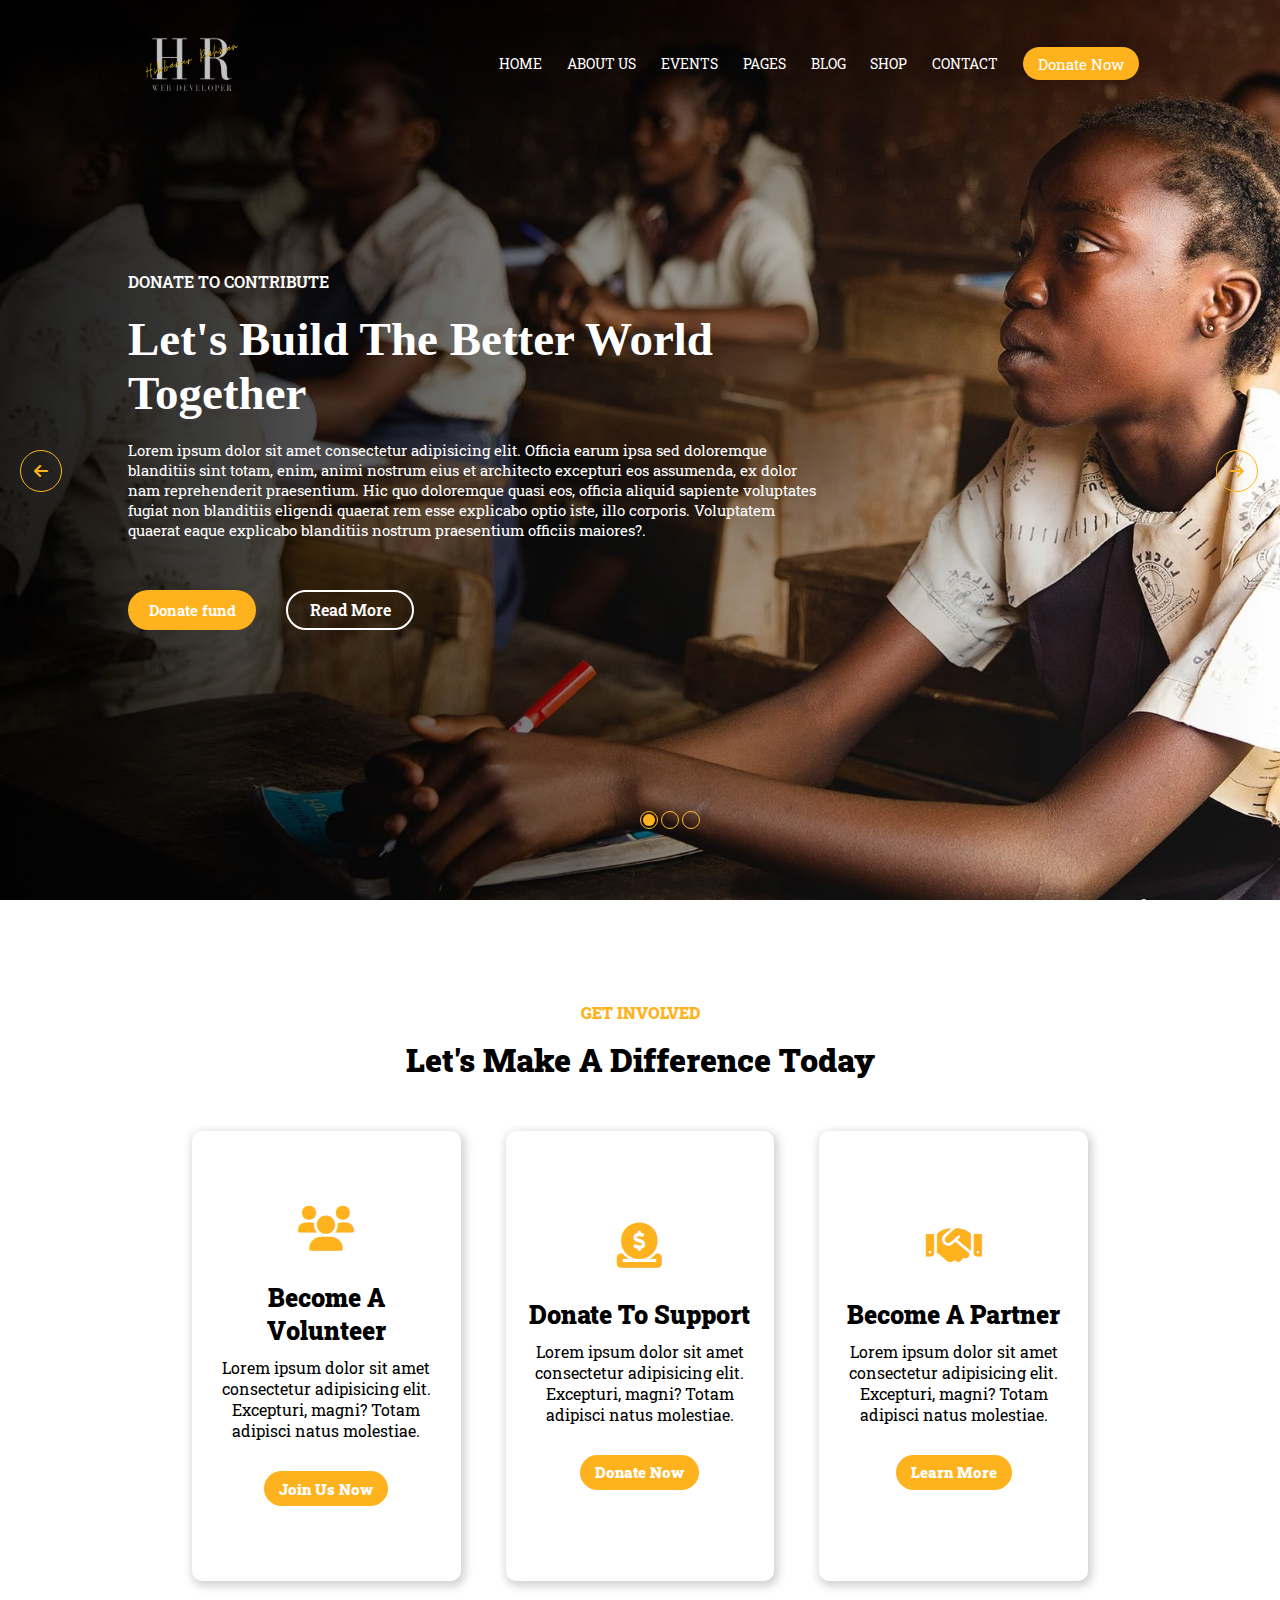
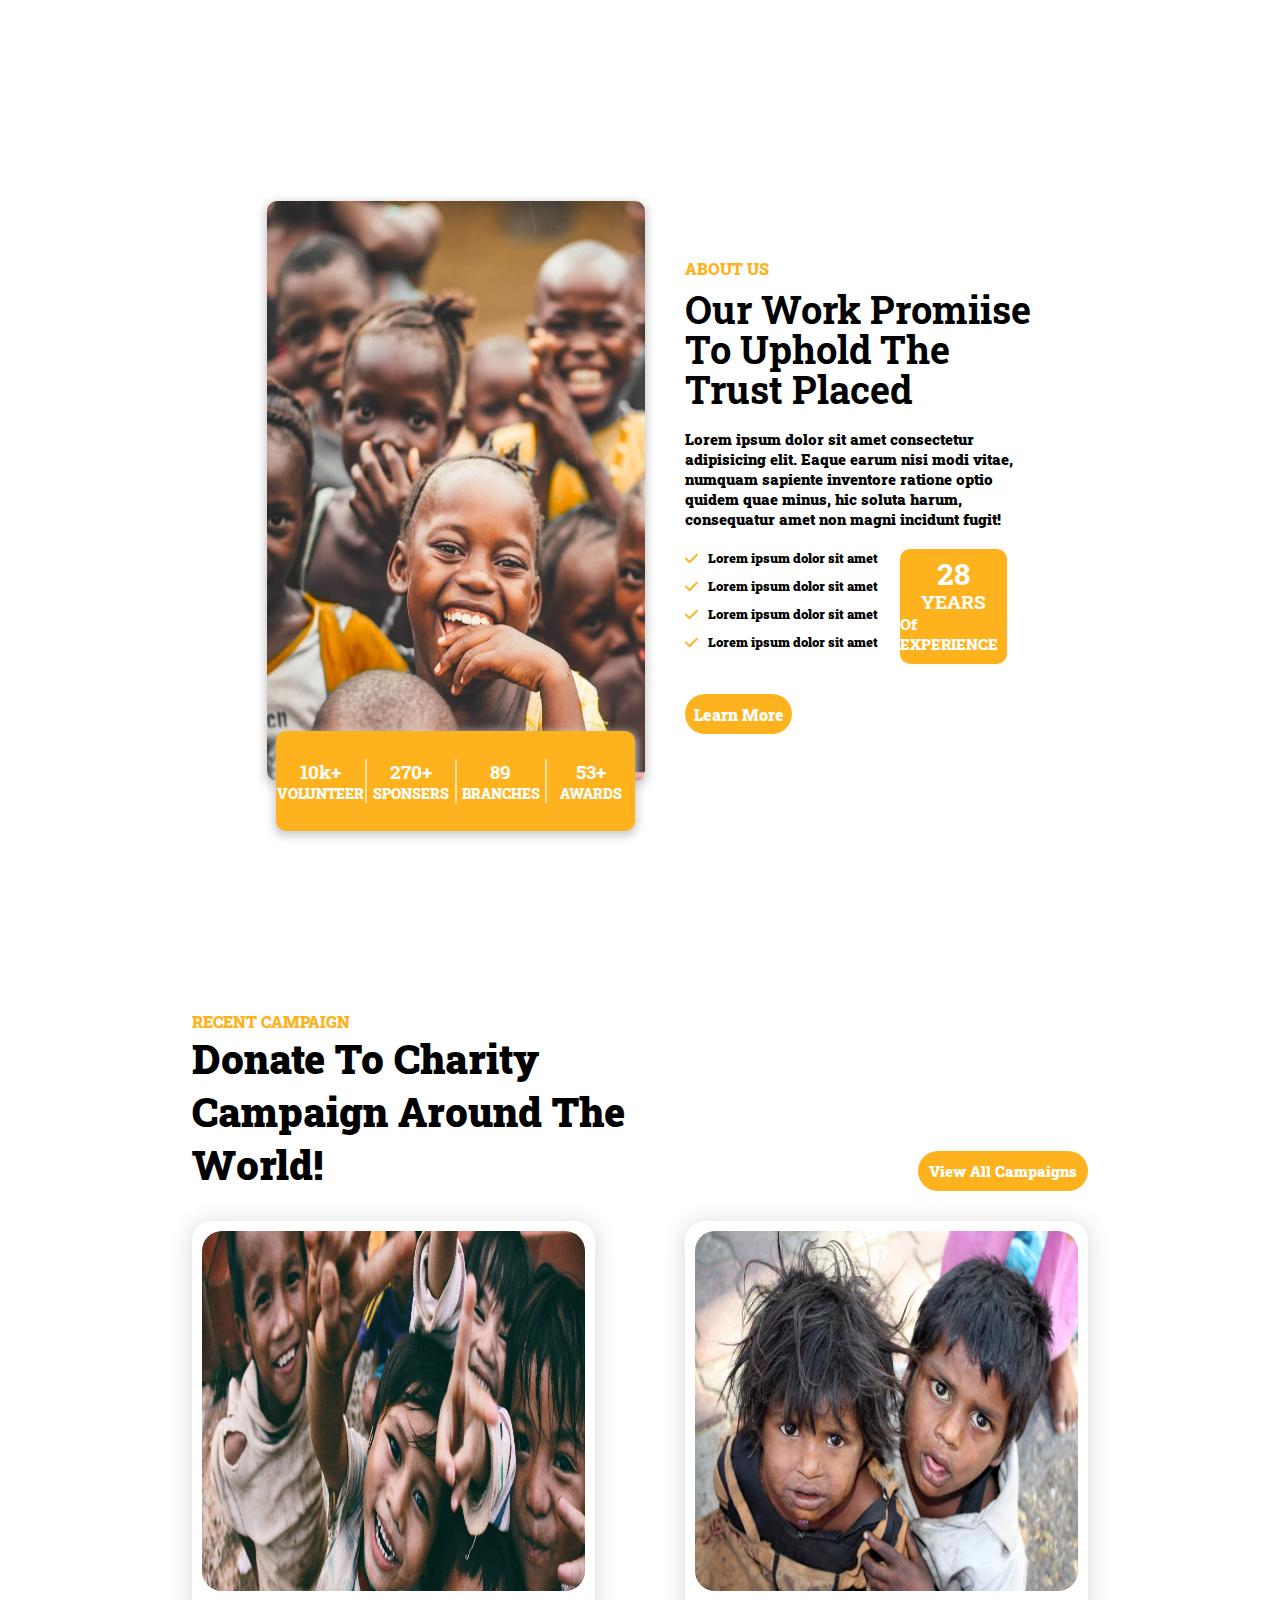
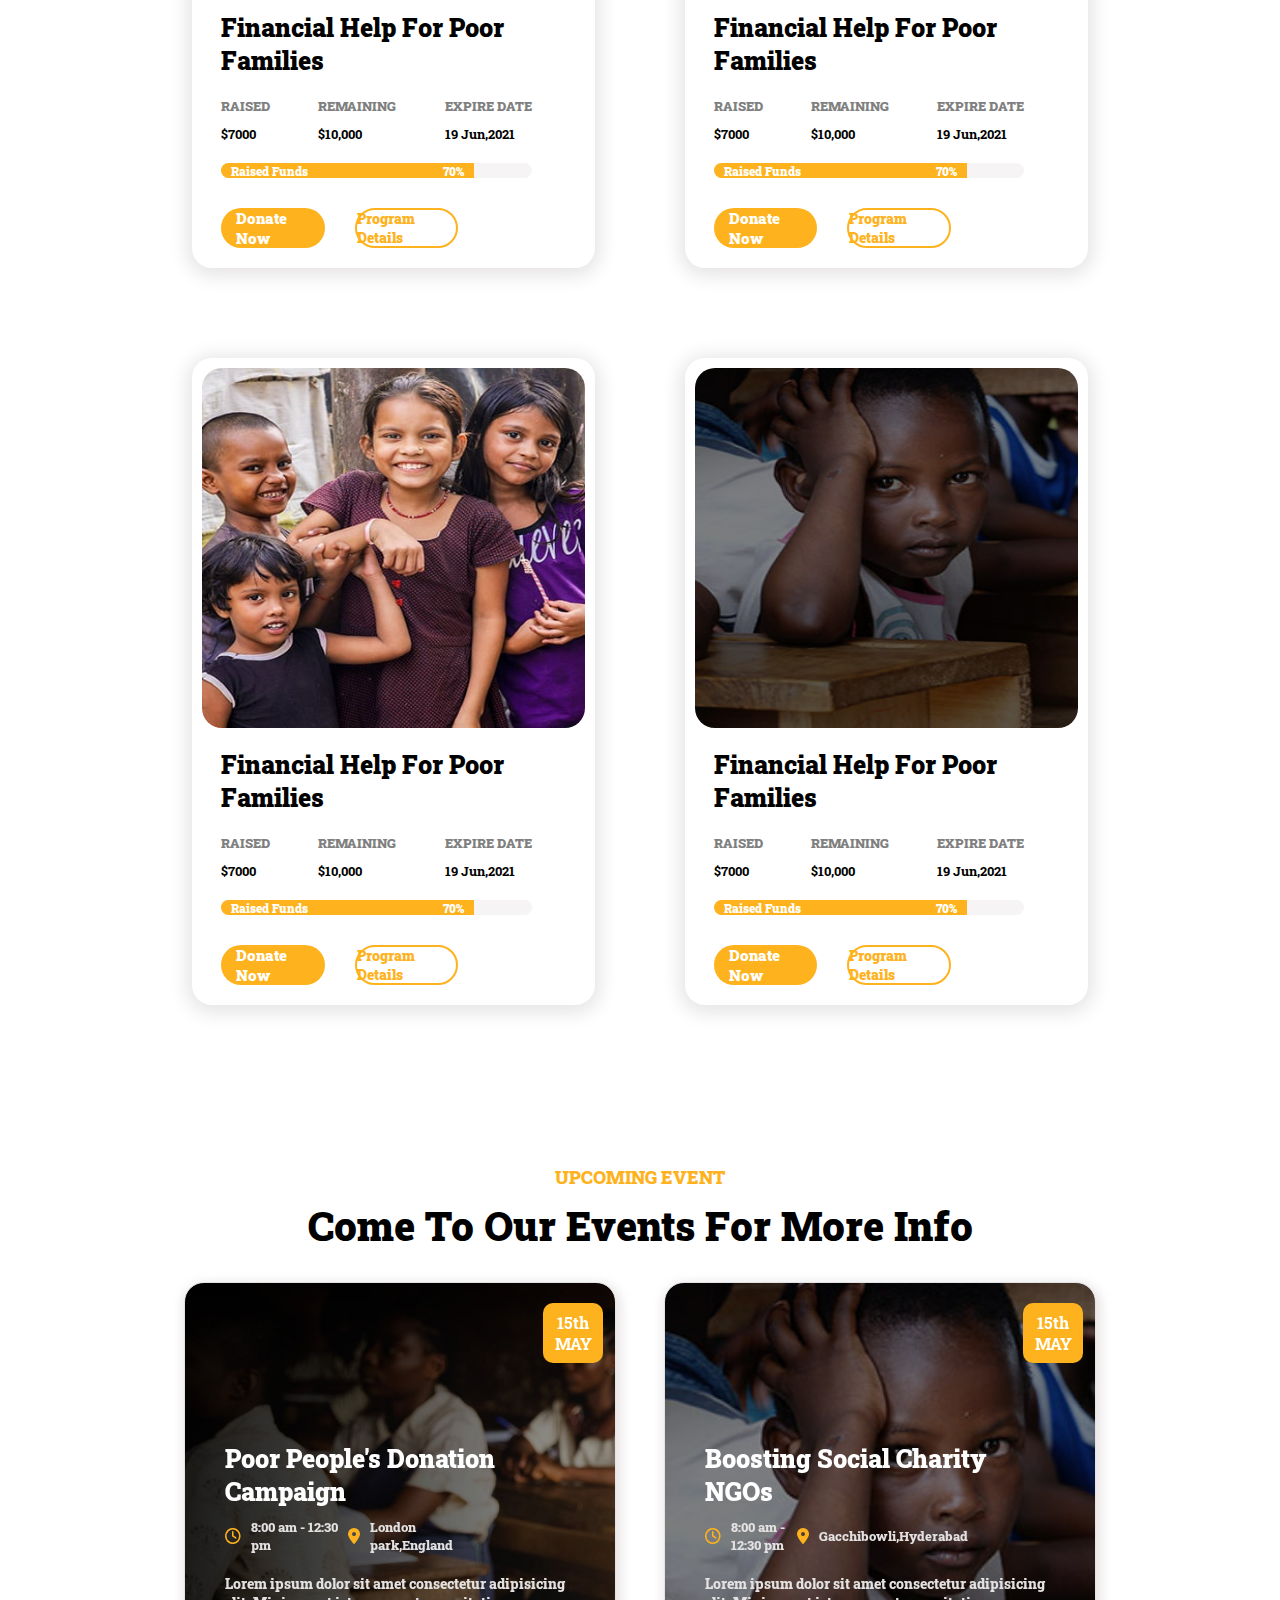
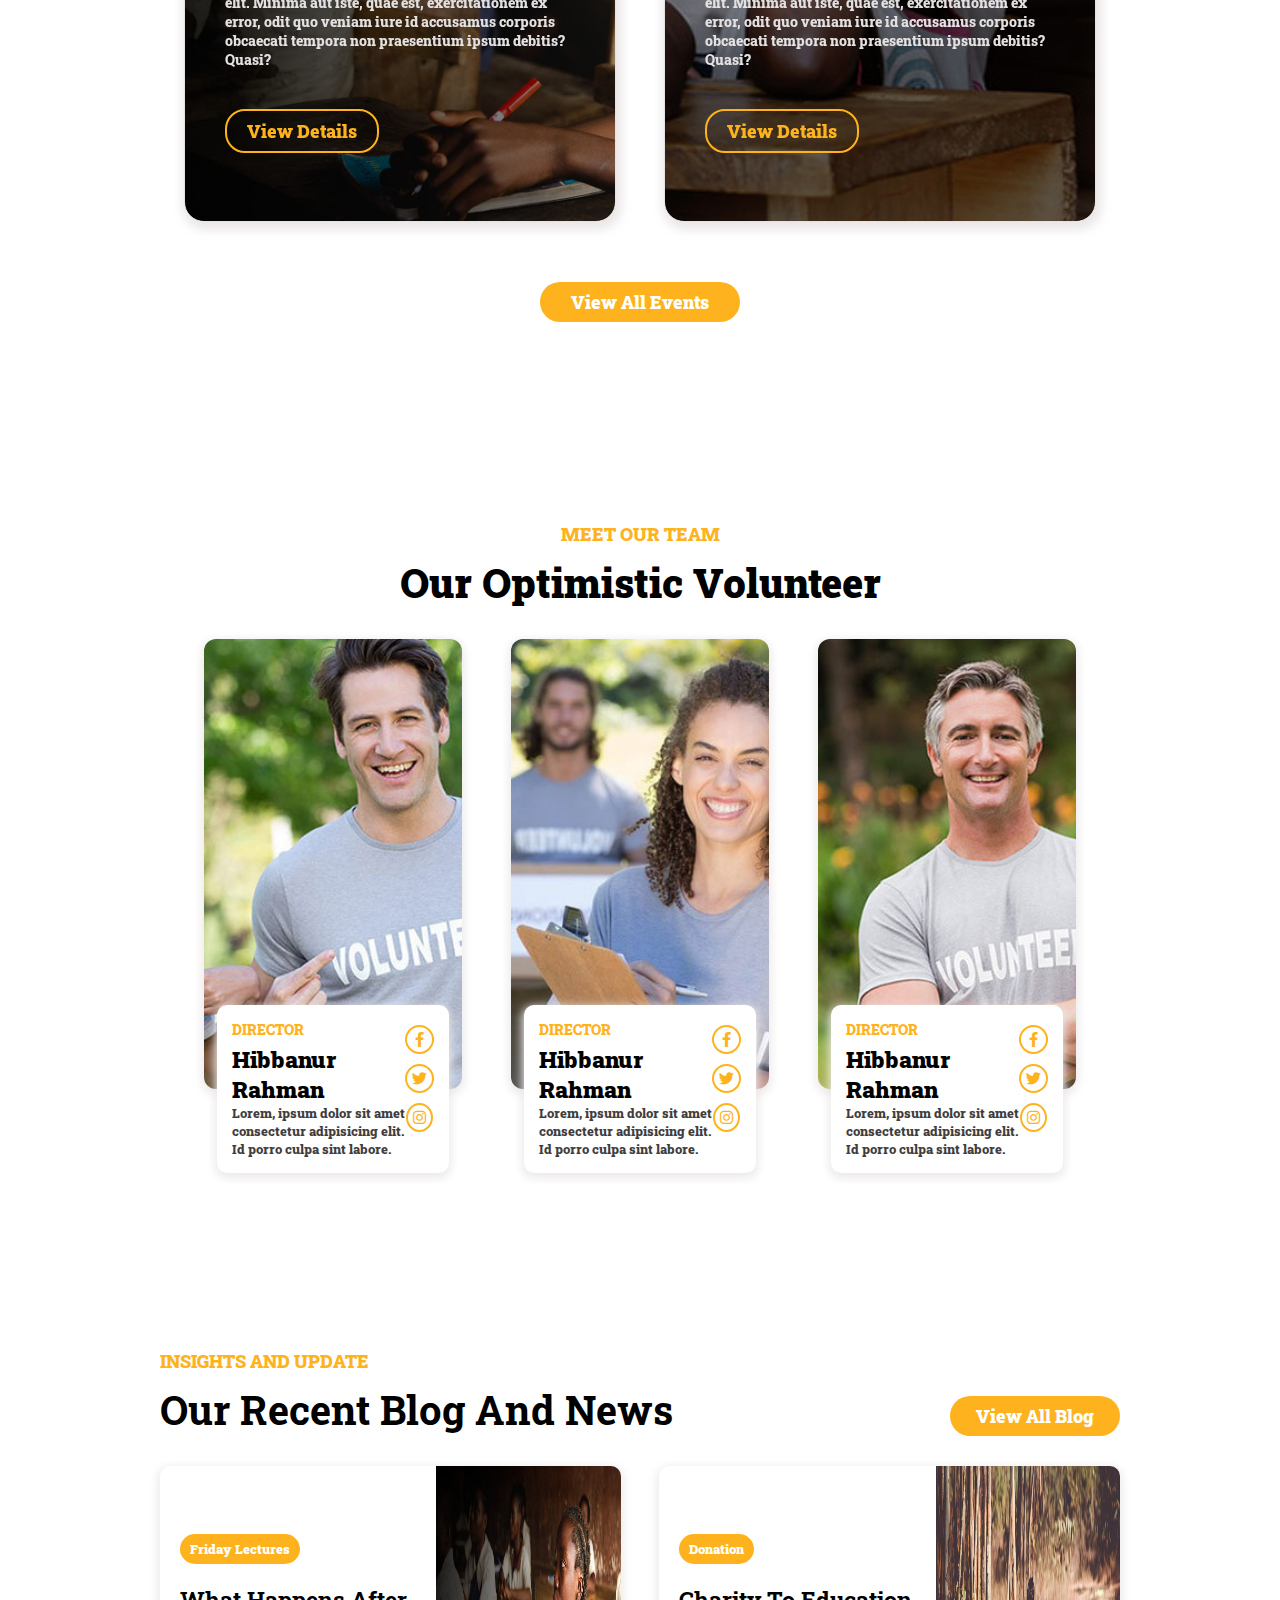
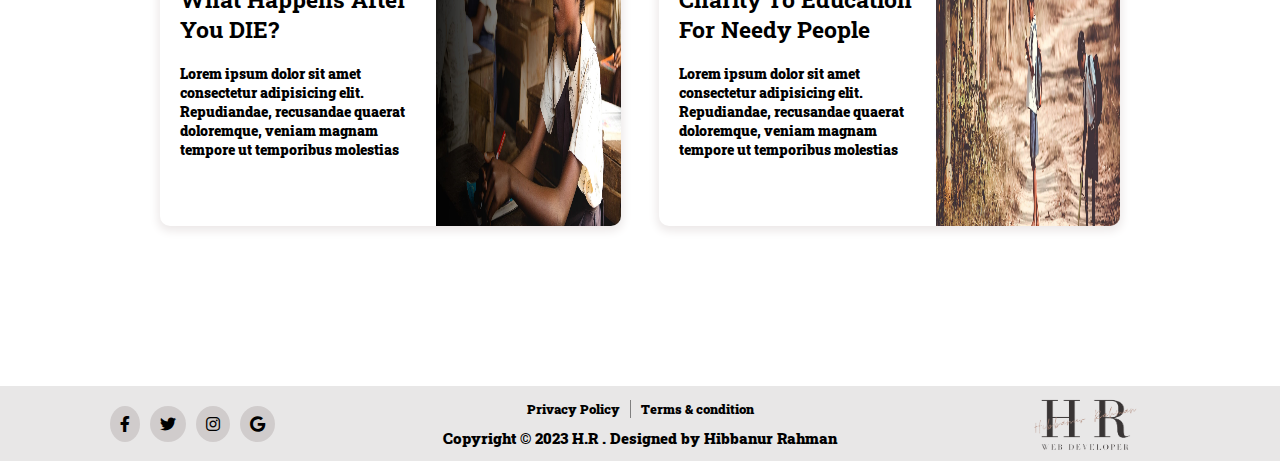
==== index.html @ f30e90e5 "Add files via upload" ====
<!DOCTYPE html>
<html lang="en">

<head>
    <meta charset="UTF-8">
    <meta name="viewport" content="width=device-width, initial-scale=1.0">
    <title>Charity System</title>
    <link rel="stylesheet" href="./css/style.css">

    <link href="https://cdnjs.cloudflare.com/ajax/libs/font-awesome/6.0.0/css/all.min.css" rel="stylesheet">

    <link rel="preconnect" href="https://fonts.googleapis.com">
    <link rel="preconnect" href="https://fonts.gstatic.com" crossorigin>
    <link
        href="https://fonts.googleapis.com/css2?family=Roboto+Slab:wght@200;300&family=Roboto:wght@300;400&display=swap"
        rel="stylesheet">
</head>

<body>
    <div class="navbar">
        <div class="left">
            <img src="./images/logo-new.png" alt="logo">
        </div>
        <div class="right">
            <div class="list">
                <div class="list-Item">
                    <p>HOME</p>
                </div>
                <div class="list-Item">
                    <p>ABOUT US</p>
                </div>
                <div class="list-Item">
                    <p>EVENTS</p>
                </div>
                <div class="list-Item">
                    <p>PAGES</p>
                </div>
                <div class="list-Item">
                    <p>BLOG</p>
                </div>
                <div class="list-Item">
                    <p>SHOP</p>
                </div>
                <div class="list-Item">
                    <p>CONTACT</p>
                </div>
                <div class="list-Item donate-btn">
                    <p>Donate Now</p>
                </div>
            </div>
        </div>
    </div>
    <div class="left-arr">
        <i class="fa fa-arrow-left"></i>
    </div>
    <div class="right-arr">
        <i class="fa fa-arrow-right"></i>
    </div>
    <div class="homeSlider">

        <div class="slides">
            <div class="content">
                <p>DONATE TO CONTRIBUTE</p>
                <h1>Let's Build The Better World Together</h1>
                <p>Lorem ipsum dolor sit amet consectetur adipisicing elit. Officia earum ipsa sed doloremque blanditiis
                    sint totam, enim, animi nostrum eius et architecto excepturi eos assumenda, ex dolor nam
                    reprehenderit praesentium.
                    Hic quo doloremque quasi eos, officia aliquid sapiente voluptates fugiat non blanditiis eligendi
                    quaerat rem esse explicabo optio iste, illo corporis. Voluptatem quaerat eaque explicabo blanditiis
                    nostrum praesentium officiis maiores?.</p>
                <div class="slide-lower">
                    <div class="donate-btn">
                        <p>Donate fund</p>
                    </div>
                    <div class="Read-btn">
                        <p>Read More</p>
                    </div>
                </div>
            </div>

        </div>
        <div class="slides">
            <div class="content">
                <p>CONTRIBUTE TO EDUCATION</p>
                <h1>Your Small Help Can Make A Difference</h1>
                <p>Lorem ipsum dolor sit amet consectetur adipisicing elit. Officia earum ipsa sed doloremque blanditiis
                    sint totam, enim, animi nostrum eius et architecto excepturi eos assumenda, ex dolor nam
                    reprehenderit praesentium.
                    Hic quo doloremque quasi eos, officia aliquid sapiente voluptates fugiat non blanditiis eligendi
                    quaerat rem esse explicabo optio iste, illo corporis. Voluptatem quaerat eaque explicabo blanditiis
                    nostrum praesentium officiis maiores?.</p>
                <div class="slide-lower">
                    <div class="donate-btn">
                        <p>Donate fund</p>
                    </div>
                    <div class="Read-btn">
                        <p>Read More</p>
                    </div>
                </div>
            </div>
        </div>
        <div class="slides">
            <div class="content">
                <p>DONATE TO CONTRIBUTE</p>
                <h1>Let's Build The Better World Together with technology</h1>
                <p>Lorem ipsum dolor sit amet consectetur adipisicing elit. Officia earum ipsa sed doloremque blanditiis
                    sint totam, enim, animi nostrum eius et architecto excepturi eos assumenda, ex dolor nam
                    reprehenderit praesentium.
                    Hic quo doloremque quasi eos, officia aliquid sapiente voluptates fugiat non blanditiis eligendi
                    quaerat rem esse explicabo optio iste, illo corporis. Voluptatem quaerat eaque explicabo blanditiis
                    nostrum praesentium officiis maiores?.</p>
                <div class="slide-lower">
                    <div class="donate-btn">
                        <p>Donate fund</p>
                    </div>
                    <div class="Read-btn">
                        <p>Read More</p>
                    </div>
                </div>
            </div>
        </div>
    </div>
    <div class="radio-btn">

        <div class="radio">
            <div class="inner-radio"></div>
        </div>
        <div class="radio">
            <div class="inner-radio"></div>
        </div>
        <div class="radio">
            <div class="inner-radio"></div>
        </div>
    </div>


    <div class="member-donar">
        <p>GET INVOLVED</p>
        <h1>Let's Make A Difference Today</h1>
        <div class="card-sec">
            <div class="card">
                <i class="fa fa-users"></i>
                <h3>Become A Volunteer</h3>
                <p>Lorem ipsum dolor sit amet consectetur adipisicing elit. Excepturi, magni? Totam adipisci natus
                    molestiae.</p>
                <div class="donate-btn">
                    <p>Join Us Now</p>
                </div>
            </div>
            <div class="card">
                <i class="fa fa-donate"></i>
                <h3>Donate To Support</h3>
                <p>Lorem ipsum dolor sit amet consectetur adipisicing elit. Excepturi, magni? Totam adipisci natus
                    molestiae.</p>
                <div class="donate-btn">
                    <p>Donate Now</p>
                </div>
            </div>
            <div class="card">
                <i class="fa fa-handshake"></i>
                <h3>Become A Partner</h3>
                <p>Lorem ipsum dolor sit amet consectetur adipisicing elit. Excepturi, magni? Totam adipisci natus
                    molestiae.</p>
                <div class="donate-btn">
                    <p>Learn More</p>
                </div>
            </div>
        </div>
    </div>

    <div class="about-us">
        <div class="left-sec">
            <div class="image">
                <img src="./images/about us.jpeg" alt="">
            </div>
            <div class="counter">
                <div class="count-item">
                    <h3>10k+</h3>
                    <p>VOLUNTEER</p>
                </div>
                <div class="count-item">
                    <h3>270+</h3>
                    <p>SPONSERS</p>
                </div>
                <div class="count-item">
                    <h3>89</h3>
                    <p>BRANCHES</p>
                </div>
                <div class="count-item">
                    <h3>53+</h3>
                    <p>AWARDS</p>
                </div>
            </div>
        </div>
        <div class="right-sec">
            <p>ABOUT US</p>
            <h1>Our Work Promiise To Uphold The Trust Placed</h1>
            <p>Lorem ipsum dolor sit amet consectetur adipisicing elit. Eaque earum nisi modi vitae, numquam sapiente
                inventore ratione optio quidem quae minus, hic soluta harum, consequatur amet non magni incidunt fugit!
            </p>
            <div class="right-sec-low">
                <div class="right-sec-low-left">
                    <div>
                        <i class="fa fa-check"></i>
                        <p>Lorem ipsum dolor sit amet</p>
                    </div>
                    <div>
                        <i class="fa fa-check"></i>
                        <p>Lorem ipsum dolor sit amet</p>
                    </div>
                    <div>
                        <i class="fa fa-check"></i>
                        <p>Lorem ipsum dolor sit amet</p>
                    </div>
                    <div>
                        <i class="fa fa-check"></i>
                        <p>Lorem ipsum dolor sit amet</p>
                    </div>
                </div>
                <div class="right-sec-low-right">
                    <h1>28</h1>
                    <h3>YEARS</h3>
                    <p>Of EXPERIENCE</p>
                </div>
            </div>
            <div class="learn">
                <p style="color: white;">Learn More</p>
            </div>
        </div>
    </div>

    <div class="recent-campaign">
        <p style="color: rgb(254, 179, 30); font-weight: 900;">RECENT CAMPAIGN</p>
        <h1>Donate To Charity Campaign Around The World!</h1>
        <div class="viewAll">
            <p>View All Campaigns</p>
        </div>
        <div class="row">
            <div class="campaign-item">
                <div class="item-image">
                    <img src="./images/slider-2.jpg" alt="">
                </div>
                <div class="lower">
                    <h3>Financial Help For Poor Families</h3>
                    <div class="campaign-info">
                        <div class="info">
                            <p>RAISED</p>
                            <h5>$7000</h5>
                        </div>
                        <div class="info">
                            <p>REMAINING</p>
                            <h5>$10,000</h5>
                        </div>
                        <div class="info">
                            <p>EXPIRE DATE</p>
                            <h5>19 Jun,2021</h5>
                        </div>
                    </div>
                    <div class="progressbar">
                        <div class="progress">
                            <p>Raised Funds</p>
                            <p>70%</p>
                        </div>
                    </div>
                    <div class="lowest">
                        <div class="donate-btn">
                            <p>Donate Now</p>
                        </div>
                        <div class="program-details">
                            <p>Program Details</p>
                        </div>
                    </div>
                </div>



            </div>
            <div class="campaign-item">
                <div class="item-image">
                    <img src="./images/campaign-1.jpg" alt="">
                </div>
                <div class="lower">
                    <h3>Financial Help For Poor Families</h3>
                    <div class="campaign-info">
                        <div class="info">
                            <p>RAISED</p>
                            <h5>$7000</h5>
                        </div>
                        <div class="info">
                            <p>REMAINING</p>
                            <h5>$10,000</h5>
                        </div>
                        <div class="info">
                            <p>EXPIRE DATE</p>
                            <h5>19 Jun,2021</h5>
                        </div>
                    </div>
                    <div class="progressbar">
                        <div class="progress">
                            <p>Raised Funds</p>
                            <p>70%</p>
                        </div>
                    </div>
                    <div class="lowest">
                        <div class="donate-btn">
                            <p>Donate Now</p>
                        </div>
                        <div class="program-details">
                            <p>Program Details</p>
                        </div>
                    </div>
                </div>
            </div>
        </div>
        <div class="row">
            <div class="campaign-item">
                <div class="item-image">
                    <img src="./images/campaign-2.jpg" alt="">
                </div>
                <div class="lower">
                    <h3>Financial Help For Poor Families</h3>
                    <div class="campaign-info">
                        <div class="info">
                            <p>RAISED</p>
                            <h5>$7000</h5>
                        </div>
                        <div class="info">
                            <p>REMAINING</p>
                            <h5>$10,000</h5>
                        </div>
                        <div class="info">
                            <p>EXPIRE DATE</p>
                            <h5>19 Jun,2021</h5>
                        </div>
                    </div>
                    <div class="progressbar">
                        <div class="progress">
                            <p>Raised Funds</p>
                            <p>70%</p>
                        </div>
                    </div>
                    <div class="lowest">
                        <div class="donate-btn">
                            <p>Donate Now</p>
                        </div>
                        <div class="program-details">
                            <p>Program Details</p>
                        </div>
                    </div>
                </div>
            </div>
            <div class="campaign-item">
                <div class="item-image">
                    <img src="./images/campaign-3.jpg" alt="">
                </div>
                <div class="lower">
                    <h3>Financial Help For Poor Families</h3>
                    <div class="campaign-info">
                        <div class="info">
                            <p>RAISED</p>
                            <h5>$7000</h5>
                        </div>
                        <div class="info">
                            <p>REMAINING</p>
                            <h5>$10,000</h5>
                        </div>
                        <div class="info">
                            <p>EXPIRE DATE</p>
                            <h5>19 Jun,2021</h5>
                        </div>
                    </div>
                    <div class="progressbar">
                        <div class="progress">
                            <p>Raised Funds</p>
                            <p>70%</p>
                        </div>
                    </div>
                    <div class="lowest">
                        <div class="donate-btn">
                            <p>Donate Now</p>
                        </div>
                        <div class="program-details">
                            <p>Program Details</p>
                        </div>
                    </div>
                </div>
            </div>
        </div>
    </div>

    <div class="events">
        <p>UPCOMING EVENT</p>
        <h1>Come To Our Events For More Info</h1>
        <div class="row">
            <div class="event-item">
                <div class="upper-top">
                    <h4>15th</h4>
                    <h4>MAY</h4>
                </div>
                <div class="content-lower">
                    <h2>Poor People's Donation Campaign</h2>
                    <div class="time-loc">
                        <div class="time">
                            <i class="fa-regular fa-clock"></i>
                            <p>8:00 am - 12:30 pm</p>
                        </div>
                        <div class="location">
                            <i class="fa fa-location-dot"></i>
                            <p>London park,England</p>
                        </div>
                    </div>
                    <p>Lorem ipsum dolor sit amet consectetur adipisicing elit. Minima aut iste, quae est,
                        exercitationem ex error, odit quo veniam iure id accusamus corporis obcaecati tempora non
                        praesentium ipsum debitis? Quasi?</p>
                    <div class="details">
                        <p>View Details</p>
                    </div>
                </div>
            </div>
            <div class="event-item">
                <div class="upper-top">
                    <h4>15th</h4>
                    <h4>MAY</h4>
                </div>
                <div class="content-lower">
                    <h2>Boosting Social Charity NGOs</h2>
                    <div class="time-loc">
                        <div class="time">
                            <i class="fa-regular fa-clock"></i>
                            <p>8:00 am - 12:30 pm</p>
                        </div>
                        <div class="location">
                            <i class="fa fa-location-dot"></i>
                            <p>Gacchibowli,Hyderabad</p>
                        </div>
                    </div>
                    <p>Lorem ipsum dolor sit amet consectetur adipisicing elit. Minima aut iste, quae est,
                        exercitationem ex error, odit quo veniam iure id accusamus corporis obcaecati tempora non
                        praesentium ipsum debitis? Quasi?</p>
                    <div class="details">
                        <p>View Details</p>
                    </div>
                </div>
            </div>
        </div>

        <div class="viewAllEvent">
            <p>View All Events</p>
        </div>
    </div>

    <div class="team">
        <p>MEET OUR TEAM</p>
        <h1>Our Optimistic Volunteer</h1>
        <div class="row">
            <div class="team-item">
                <div class="content">
                    <div class="left">
                        <p>DIRECTOR</p>
                        <h1>Hibbanur Rahman</h1>
                        <p>Lorem, ipsum dolor sit amet consectetur adipisicing elit. Id porro culpa sint labore.</p>
                    </div>
                    <div class="right">
                        <i class="fa-brands fa-facebook-f"></i>
                        <i class="fa-brands fa-twitter"></i>
                        <i class="fa-brands fa-instagram"></i>
                    </div>
                </div>
            </div>
            <div class="team-item">
                <div class="content">
                    <div class="left">
                        <p>DIRECTOR</p>
                        <h1>Hibbanur Rahman</h1>
                        <p>Lorem, ipsum dolor sit amet consectetur adipisicing elit. Id porro culpa sint labore.</p>
                    </div>
                    <div class="right">
                        <i class="fa-brands fa-facebook-f"></i>
                        <i class="fa-brands fa-twitter"></i>
                        <i class="fa-brands fa-instagram"></i>
                    </div>
                </div>
            </div>
            <div class="team-item">
                <div class="content">
                    <div class="left">
                        <p>DIRECTOR</p>
                        <h1>Hibbanur Rahman</h1>
                        <p>Lorem, ipsum dolor sit amet consectetur adipisicing elit. Id porro culpa sint labore.</p>
                    </div>
                    <div class="right">
                        <i class="fa-brands fa-facebook-f"></i>
                        <i class="fa-brands fa-twitter"></i>
                        <i class="fa-brands fa-instagram"></i>
                    </div>
                </div>
            </div>
        </div>
    </div>

    <div class="insights">
        <p>INSIGHTS AND UPDATE</p>
        <h1>Our Recent Blog And News</h1>
        <div class="viewAll">
            <p>View All Blog</p>
        </div>
        <div class="row">
            <div class="blog-item">
                <div class="left">
                    <div class="head">
                        <p>Friday Lectures</p>
                    </div>
                    <h3>What Happens After You DIE?</h3>
                    <p>Lorem ipsum dolor sit amet consectetur adipisicing elit. Repudiandae, recusandae quaerat
                        doloremque, veniam magnam tempore ut temporibus molestias </p>

                </div>
                <div class="right">
                    <img src="./images/slider-1.jpg" alt="">
                </div>
            </div>
            <div class="blog-item">
                <div class="left">
                    <div class="head">
                        <p>Donation</p>
                    </div>
                    <h3>Charity To Education For Needy People</h3>
                    <p>Lorem ipsum dolor sit amet consectetur adipisicing elit. Repudiandae, recusandae quaerat
                        doloremque, veniam magnam tempore ut temporibus molestias </p>

                </div>
                <div class="right">
                    <img src="./images/slider-3.jpg" alt="">
                </div>
            </div>
        </div>
    </div>

    <div class="footer">
        <div class="first">
            <i class="fa-brands fa-facebook-f"></i>
            <i class="fa-brands fa-twitter"></i>
            <i class="fa-brands fa-instagram"></i>
            <i class="fa-brands fa-google"></i>
        </div>
        <div class="second">
            <div class="upper-tc">
                <p>Privacy Policy</p>
                <p>Terms & condition</p>
            </div>
            <div class="lower-copy">
                <p>Copyright © 2023 H.R . Designed by Hibbanur Rahman</p>
            </div>
        </div>
        <div class="third">
            <img src="./images/hibban-logo-footer.png" alt="">
        </div>
    </div>
    <script src="./js/script.js"></script>
</body>

</html>
---- css/style.css ----
* {
    margin: 0;
    padding: 0;
}

body {
    margin: 0;
    padding: 0;
    font-family: 'Roboto', sans-serif;
    font-family: 'Roboto Slab', serif;
}

.navbar {
    width: 100%;
    height: 67px;
    display: flex;
    justify-content: center;
    align-items: center;
    background: transparent;
    z-index: 2;
    position: absolute;
    color: white;
    padding-top: 30px;
}

.navbar .left {
    height: 100%;
    width: 8%;
    display: flex;
    align-items: center;
    justify-content: center;
    position: relative;
    right: 10%;
}

.navbar .left img {
    width: 100%;
    height: 90%;
}

.navbar .right {
    height: 100%;
    width: 50%;
    position: relative;
    right: -10%;
    display: flex;
    align-items: center;
    justify-content: center;
}

.navbar .right .list {
    display: flex;
    width: 100%;
    justify-content: space-between;
    height: 100%;
    align-items: center;
}

.navbar .right .list-Item {
    width: auto;
}

.navbar p {
    font-size: 14px;
}

.donate-btn {
    background-color: rgb(254, 179, 30);
    height: 100%;
    display: flex;
    align-items: center;
    box-sizing: border-box;
    height: 50%;
    padding: 15px;
    border-radius: 20px;
}

.donate-btn p {
    font-size: 15px;
}



.left-arr,
.right-arr {
    position: absolute;
    z-index: 2;
    width: 40px;
    height: 40px;
    border-radius: 50%;
    display: flex;
    align-items: center;
    justify-content: center;
    border: 1px solid rgb(254, 179, 30);
    top: 50vh;
    left: 20px;
    cursor: pointer;
}

.right-arr {
    left: 95%;
}

.left-arr,
.right-arr i {
    color: rgb(254, 179, 30);
}



.homeSlider {
    width: 100%;
    height: 100vh;
    display: flex;
    align-items: center;
    justify-content: center;
    box-sizing: border-box;
    overflow-x: hidden;
}

.slides {
    position: absolute;
    height: 100%;
    width: 100%;
    display: flex;
    flex-direction: column;
    align-items: flex-start;
    justify-content: center;
    color: white;
    box-sizing: border-box;
    background-repeat: no-repeat;
    background-size: cover;
}

.slides .content {
    width: 80%;
    margin: auto;
}

.slides .content p:nth-child(1) {
    font-weight: 600;
}

.slides .content h1 {
    font-weight: 900;
    font-size: 47px;
    font-family: 'Playfair Display', serif;
    padding-top: 20px;
    width: 60%;
}

.slides .content p:nth-child(3) {
    font-size: 15px;
    width: 68%;
    padding-top: 20px;
    padding-bottom: 20px;
}

.slides:nth-child(1) {
    background-image: url(../images/slider-1.jpg);
}

.slides:nth-child(2) {
    background-image: url(../images/slider-2.jpg);
}

.slides:nth-child(3) {
    background-image: url(../images/slider-3.jpg);
}

.slide-lower {
    display: flex;
    width: 50%;
    padding-top: 30px;
}

.slide-lower .donate-btn {
    width: 25%;
    display: flex;
    align-items: center;
    justify-content: center;
    height: 40px;
    margin-right: 30px;
    cursor: pointer;
    transition: all 0.3s ease-in-out;
}

.slide-lower .donate-btn:hover {
    background-color: transparent;
    color: rgb(248, 187, 47);
    border: 2px solid rgb(248, 187, 47);
    transition: all 0.3s ease-in-out;
}

.slide-lower .Read-btn {
    width: 25%;
    height: 40px;
    border: 2px solid white;
    border-radius: 20px;
    display: flex;
    align-items: center;
    justify-content: center;
    box-sizing: border-box;
    cursor: pointer;
    transition: all 0.4s ease-in-out;
}

.slide-lower .Read-btn:hover {
    background-color: rgb(248, 187, 47);
    border: 2px solid rgb(248, 187, 47);
    transition: all 0.4s ease-in-out;

}

.radio-btn {
    width: 60px;
    height: 20px;
    display: flex;
    align-items: center;
    justify-content: space-between;
    position: absolute;
    z-index: 2;
    top: 90vh;
    left: 50%;
}

.radio-btn .radio {
    width: 30%;
    height: 90%;
    border: 1px solid rgb(248, 187, 47);
    box-sizing: border-box;
    padding: 2px;
    border-radius: 50%;
    display: flex;
    align-items: center;
    justify-content: center;
    cursor: pointer;
}

.radio-btn .radio div {
    height: 100%;
    width: 100%;
    border-radius: 50%;
    background-color: rgb(254, 179, 30);
}



.member-donar {
    display: flex;
    align-items: center;
    justify-content: center;
    flex-direction: column;
    width: 70%;
    margin: auto;
    text-align: center;
    padding-top: 8%;
    padding-bottom: 100px;
}

.member-donar p:nth-child(1) {
    color: rgb(254, 179, 30);
    font-weight: 900;

}

.member-donar h1 {
    padding-top: 15px;
    font-weight: 900;
    padding-bottom: 50px;
}

.card-sec {
    display: flex;
    align-items: center;
    justify-content: space-between;
    width: 100%;
    height: 50vh;
    box-sizing: border-box;
}

.card-sec .card {
    height: 100%;
    width: 30%;
    border-radius: 10px;
    justify-content: center;
    align-items: center;
    display: flex;
    flex-direction: column;
    box-sizing: border-box;
    box-shadow: 2px 3px 10px 2px rgb(208, 208, 208);
    transition: all 0.4s ease-in-out;
    padding: 20px;
}

.card-sec .card:hover {
    box-shadow: 1px 5px 29px 6px rgb(208, 208, 208);
    transition: all 0.4s ease-in-out;
}

.card-sec .card i {
    font-size: 45px;
    color: rgb(254, 179, 30);
    padding-bottom: 30px;
}

.card-sec .card h3 {
    font-size: 25px;
    font-weight: 900;
    padding-bottom: 10px;
}

.card-sec .card .donate-btn {
    height: 35px;
    margin-top: 30px;
    cursor: pointer;
    transition: all 0.3s ease-in-out;
}

.card-sec .card .donate-btn:hover {
    background-color: transparent;
    border: 1px solid rgb(254, 179, 30);
    transition: all 0.3s ease-in-out;

}

.card-sec .card .donate-btn:hover p {
    color: rgb(254, 179, 30);

}

.card-sec .card .donate-btn p {
    color: white;
    font-weight: 900;
}




.about-us {
    width: 70%;
    margin: auto;
    display: flex;
    align-items: center;
    justify-content: center;
    box-sizing: border-box;
    padding-top: 100px;
    padding-bottom: 100px;
}

.left-sec {
    width: 50%;
    height: 70vh;
    box-sizing: border-box;
    padding: 30px;
    padding-top: 20px;
    padding-right: 40px;
}

.left-sec .image {
    width: 100%;
    height: 100%;
    border-radius: 10px;
    overflow: hidden;
    box-shadow: 0px 3px 10px 2px rgb(203, 202, 202);
}

.left-sec .image img {
    width: 100%;
    height: 100%;
}

.counter {
    display: flex;
    width: 95%;
    margin: auto;
    position: relative;
    height: 100px;
    background-color: rgb(254, 179, 30);
    border-radius: 10px;
    margin-top: -50px;
    color: white;
    align-items: center;
    justify-content: space-between;
    box-shadow: 0px 3px 10px 2px rgb(203, 202, 202);

}

.count-item {
    border-left: 2px solid rgba(255, 255, 255, 0.595);
    width: 25%;
    text-align: center;
}

.count-item p:nth-child(2) {
    font-size: 14px;
    font-weight: 900;
}

.count-item:nth-child(1) {
    border-left: 0px;
}

.right-sec {
    width: 40%;
    box-sizing: border-box;
}

.right-sec p:nth-child(1) {
    color: rgb(254, 179, 30);
    font-weight: 900;
}

.right-sec p:nth-child(3) {
    font-weight: 900;
    font-size: 15px;
}

.right-sec h1 {
    font-size: 38px;
    font-weight: bolder;
    line-height: 40px;
    padding-top: 10px;
    padding-bottom: 20px;
}

.right-sec-low {
    display: flex;
    padding-top: 20px;
    width: 100%;
    box-sizing: border-box;
    padding-bottom: 30px;
}

.right-sec-low-left {
    width: 60%;
}

.right-sec-low-left div {
    display: flex;
    align-items: center;
    padding-bottom: 10px;
}

.right-sec-low-left div i {
    color: rgb(254, 179, 30);
    font-size: 15px;
    padding-right: 10px;
}

.right-sec-low-left div p {
    font-size: 13px;
    font-weight: 900;
}

.right-sec-low-right {
    display: flex;
    align-items: center;
    flex-direction: column;
    justify-content: center;
    width: 30%;
    background-color: rgb(254, 179, 30);
    color: white;
    border-radius: 10px;
    padding-top: 10px;
    padding-bottom: 10px;
}

.right-sec-low-right h1 {
    padding: 0;
    font-size: 30px;
    line-height: 30px;
}

.right-sec-low-right p {
    font-size: 12px;
    font-weight: 900;
}

.learn {
    height: 40px;
    background-color: rgb(254, 179, 30);
    width: 30%;
    display: flex;
    align-items: center;
    justify-content: center;
    border-radius: 20px;
}



.recent-campaign {
    width: 70%;
    margin: auto;
    padding-top: 100px;
}

.recent-campaign h1 {
    width: 60%;
    font-size: 40px;
    font-weight: 900;
}

.viewAll {
    background-color: rgb(254, 179, 30);
    position: relative;
    height: 40px;
    display: flex;
    align-items: center;
    justify-content: center;
    width: 170px;
    border-radius: 20px;
    float: right;
    margin-top: -40px;
}

.viewAll p {
    font-size: 15px;
    font-weight: 900;
    color: white;
}

.row {
    display: flex;
    width: 100%;
    justify-content: space-between;
    padding-bottom: 60px;
    padding-top: 30px;
}

.campaign-item {
    width: 45%;
    padding: 10px;
    /* border: 0.5px solid rgb(209, 207, 207); */
    border-radius: 20px;
    box-sizing: border-box;
    box-shadow: 0px 3px 20px 4px rgb(228, 226, 226)
}

.item-image {
    width: 100%;
    height: 40vh;
    border-radius: 20px;
    overflow: hidden;
}

.item-image img {
    width: 100%;
    height: 100%;
}

.lower {
    width: 90%;
    margin: auto;
}

.campaign-item h3 {
    padding-top: 20px;
    font-size: 25px;
    font-weight: 900;
    padding-bottom: 20px;
}

.campaign-info {
    display: flex;
    width: 90%;
    justify-content: space-between;
    padding-bottom: 20px;
}

.info p {
    font-size: 13px;
    font-weight: 900;
    padding-bottom: 10px;
    color: grey;
}

.progressbar {
    width: 90%;
    height: 15px;
    box-sizing: border-box;
    background-color: rgba(231, 225, 225, 0.377);
    border-radius: 10px;
    overflow: hidden;
}

.progress {
    height: 100%;
    width: 75%;
    background-color: rgb(254, 179, 30);
    display: flex;
    align-items: center;
    justify-content: space-between;
    padding-left: 10px;
    padding-right: 10px;
}

.progress p {
    font-size: 12px;
    font-weight: 900;
    color: white;
}

.lowest {
    display: flex;
    padding-top: 30px;
    padding-bottom: 10px;
}

.recent-campaign .donate-btn {
    height: 40px;
    width: 30%;
    justify-content: center;
    font-weight: 900;
    color: white;
}

.program-details {
    height: 40px;
    width: 30%;
    border: 2px solid rgb(254, 179, 30);
    border-radius: 20px;
    display: flex;
    align-items: center;
    justify-content: center;
    box-sizing: border-box;
    margin-left: 30px;
    color: rgb(254, 179, 30);
    font-weight: 900;
    font-size: 14px;
}


.events {
    width: 75%;
    margin: auto;
    display: flex;
    flex-direction: column;
    align-items: center;
    justify-content: center;
    padding-top: 100px;
    padding-bottom: 100px;
}

.events p:nth-child(1) {
    color: rgb(254, 179, 30);
    font-weight: 900;
    font-size: 18px;
}

.events h1 {
    font-size: 40px;
    font-weight: 900;
    padding-top: 10px;
}

.events .row {
    justify-content: space-around;
}

.event-item {
    width: 45%;
    height: 60vh;
    border-radius: 20px;
    border: 0.5px solid rgb(227, 227, 227);
    background-size: cover;
    filter: brightness(1);
    display: flex;
    flex-direction: column;
    align-items: center;
    justify-content: center;
    color: white;
    padding: 40px;
    box-sizing: border-box;
    box-shadow: 2px 4px 10px 4px rgba(227, 222, 222, 0.716);
    transition: all 0.4s ease-in-out;
}
.event-item:hover{
    box-shadow:1px 5px 29px 6px rgb(208, 208, 208);
    transition: all 0.4s ease-in-out;

}
.event-item:nth-child(1) {
    background-image: url('../images/slider-1.jpg');
}

.event-item:nth-child(2) {
    background-image: url('../images/campaign-3.jpg');
}

.upper-top {
    width: 60px;
    height: 60px;
    background-color: rgb(254, 179, 30);
    display: flex;
    align-items: center;
    justify-content: center;
    border-radius: 10px;
    flex-direction: column;
    position: absolute;
    top: 20px;
    right: 12px;
}

.upper-top h4 {
    color: white;
}

.content-lower {
    padding-top: 90px;
}

.content-lower h2 {
    font-size: 25px;
    font-weight: 900;
    padding-bottom: 10px;
}

.content-lower p {
    font-size: 14px;
    font-weight: 800;
    color: rgb(227, 225, 225);
}

.time-loc {
    display: flex;
    justify-content: space-between;
    width: 75%;
    padding-bottom: 20px;
}

.time-loc div {
    display: flex;
    align-items: center;
}

.time-loc div i {
    color: rgb(254, 179, 30);
    padding-right: 10px;
}

.time-loc div p {
    font-size: 13px;
}

.details {
    width: 150px;
    height: 40px;
    border: 2px solid rgb(254, 179, 30);
    display: flex;
    justify-content: center;
    align-items: center;
    border-radius: 20px;
    margin-top: 40px;
    transition: all 0.4s ease-in-out;
}
.details:hover{
    cursor: pointer;
    background-color: rgb(254, 179, 30);
    transition: all 0.4s ease-in-out;
}
.details:hover p{
    color: white;
}
.details p {
    font-size: 15px;
    font-weight: 900;
}
.viewAllEvent{
    width: 200px;
    height: 40px;
    display: flex;
    align-items: center;
    justify-content: center;
    background-color: rgb(254, 179, 30);
    border-radius: 20px;
}
.viewAllEvent p:nth-child(1){
    color: white;
}


.team{
    width: 80%;
    margin: auto;
    display: flex;
    flex-direction: column;
    align-items: center;
    justify-content: center;
    padding-top: 100px;
    padding-bottom: 100px;
}
.team p:nth-child(1){
    color:rgb(254, 179, 30);
    font-weight: 900;
    font-size: 18px;
}
.team h1{
    font-size: 40px;
    font-weight: 900;
    padding-top: 10px;
}
.team .row{
    width: 90%;
    justify-content: space-around;
}
.team-item{
    width: 28%;
    height: 50vh;
    border-radius: 12px;
    box-sizing: border-box;
    background-size: cover;
    display: flex;
    align-items: center;
    justify-content: center;
    box-shadow: 0px 3px 10px 2px rgb(236, 232, 232) ;
}
.team-item .content{
    width: 90%;
    margin: auto;
    background-color: white;
    box-sizing: border-box;
    border-radius: 10px;
    display: flex;
    padding: 15px;
    position: relative;
    bottom: -25vh;
    box-shadow: 0px 3px 10px 2px rgb(236, 232, 232) ;
}
.team-item .content p:nth-child(1){
    font-size: 14px;
    padding-bottom: 0px;
}
.team-item .content p:nth-child(3){
    font-size: 13px;
    font-weight: 800;
    color: rgb(63, 61, 61);
}
.team-item .content h1{
    font-size: 23px;
    padding-top: 5px;
}
.team-item .content .right{
    width: 20%;
    height: 100%;
    display: flex;
    flex-direction: column;
    align-items: center;
    justify-content: center;
}
.team-item .content .right i{
    border-radius: 50%;
    border:2px solid rgb(254, 179, 30);
    padding: 5px;
    box-sizing: border-box;
    font-size: 15px;
    color: rgb(254, 179, 30);
    margin-top: 5px;
    margin-bottom: 5px;
}
.team-item .content .right i:nth-child(1){
    padding-left: 8px;
    padding-right: 8px;
}
.team-item:nth-child(1){
    background-image: url('../images/volunteer-1.jpg');
}
.team-item:nth-child(2){
    background-image: url('../images/volunteer-2.jpg');
}
.team-item:nth-child(3){
    background-image: url('../images/volunteer-3.jpg');
}



.insights{
    width: 75%;
    margin: auto;
    padding-top: 100px;
    padding-bottom: 100px;
}
.insights p:nth-child(1){
    color: rgb(254, 179, 30);
    font-size: 18px;
    font-weight: 900;
}
.insights h1{
    font-size: 40px;
    padding-top: 10px;
}
.insights .viewAll p{
    color: white;
}
.blog-item{
    width: 48%;
    height: 40vh;
    display: flex;
    box-sizing: border-box;
    border-radius: 10px;
    overflow: hidden;
    box-shadow: 0px 3px 10px 2px rgb(236, 232, 232) ;
}
.blog-item .left{
    height: 100%;
    width: 60%;
    padding: 20px;
    display: flex;
    justify-content: center;
    flex-direction: column;
    box-sizing: border-box;
}
.blog-item .left h3{
    font-size: 23px;
    padding-bottom: 20px;
}
.blog-item .left p{
    font-size: 14px;
    font-weight: 900;
}
.blog-item .left .head{
    display: flex;
    align-items: center;
    justify-content: center;
    width: fit-content;
    height: 30px;
    border-radius: 15px;
    padding-left: 10px;
    padding-right: 10px;
    margin-bottom: 20px;
    background-color: rgb(254, 179, 30);
}
.blog-item .left .head p:nth-child(1){
    font-size: 13px;
    color: white;
    font-weight: 900;
}
.blog-item .right{
    width: 40%;
    height: 100%;
}
.blog-item .right img{
    width: 100%;
    height: 100%;
}


.footer{
    height: 75px;
    width: 100%;
    display: flex;
    box-sizing: border-box;
    align-items: center;
    justify-content: space-between;
    background-color: rgb(232, 231, 231);
}
.footer .first,.second,.third{
    height: 100%;
    width: 30%;
    display: flex;
    align-items: center;
    justify-content: center;
    box-sizing: border-box;
}
.footer i{
    background-color: rgb(208, 204, 204);
    border-radius: 50%;
    padding: 10px;
    margin: 5px;
}
.footer .second{
    flex-direction: column;
    width: fit-content;
}
.footer .second .upper-tc{
    display: flex;
    font-size: 13px;
    font-weight: 900;
    padding-bottom: 10px;
}
.footer .second .upper-tc p:nth-child(1){
    padding-right: 10px;
    margin-right: 10px;
    border-right: 1px solid grey;
}
.lower-copy{
    font-size: 15px;
    font-weight: 900;
}

.footer .third img{
    width: 30%;
    height: 100%;
}
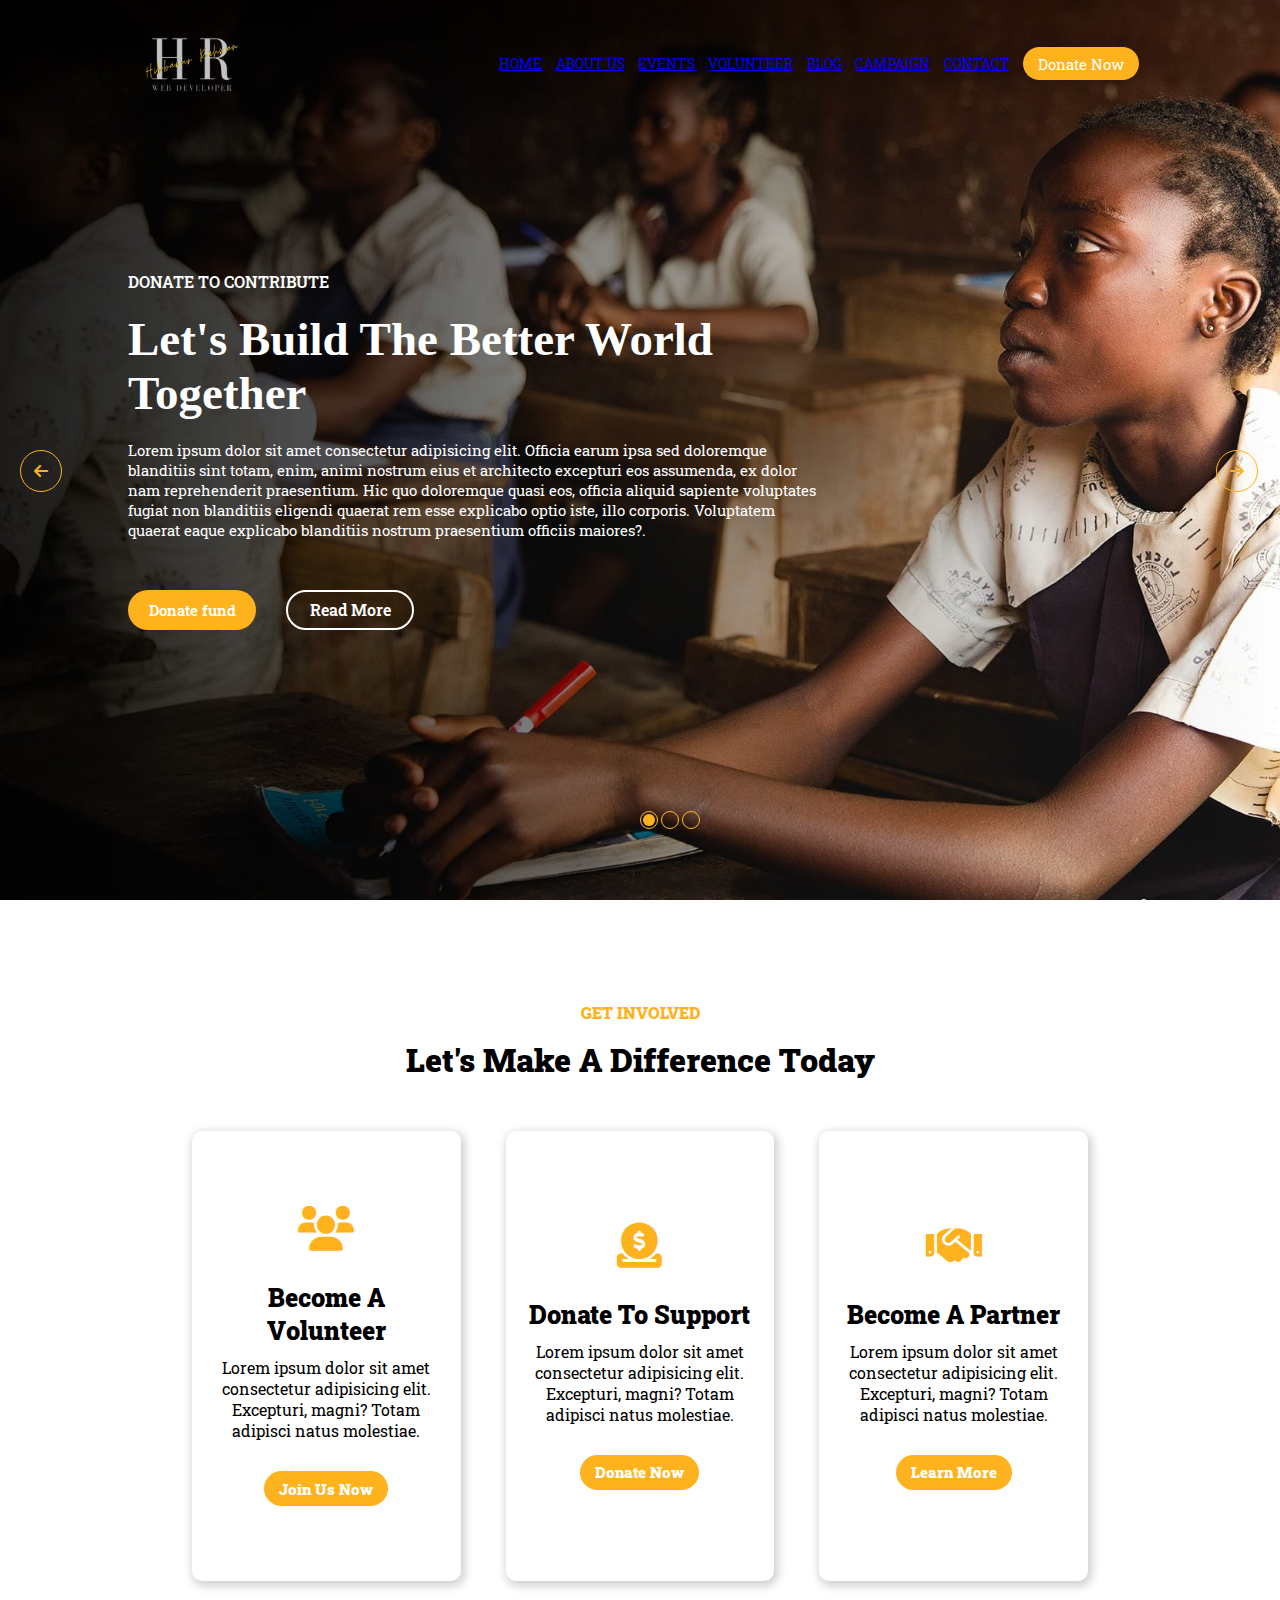
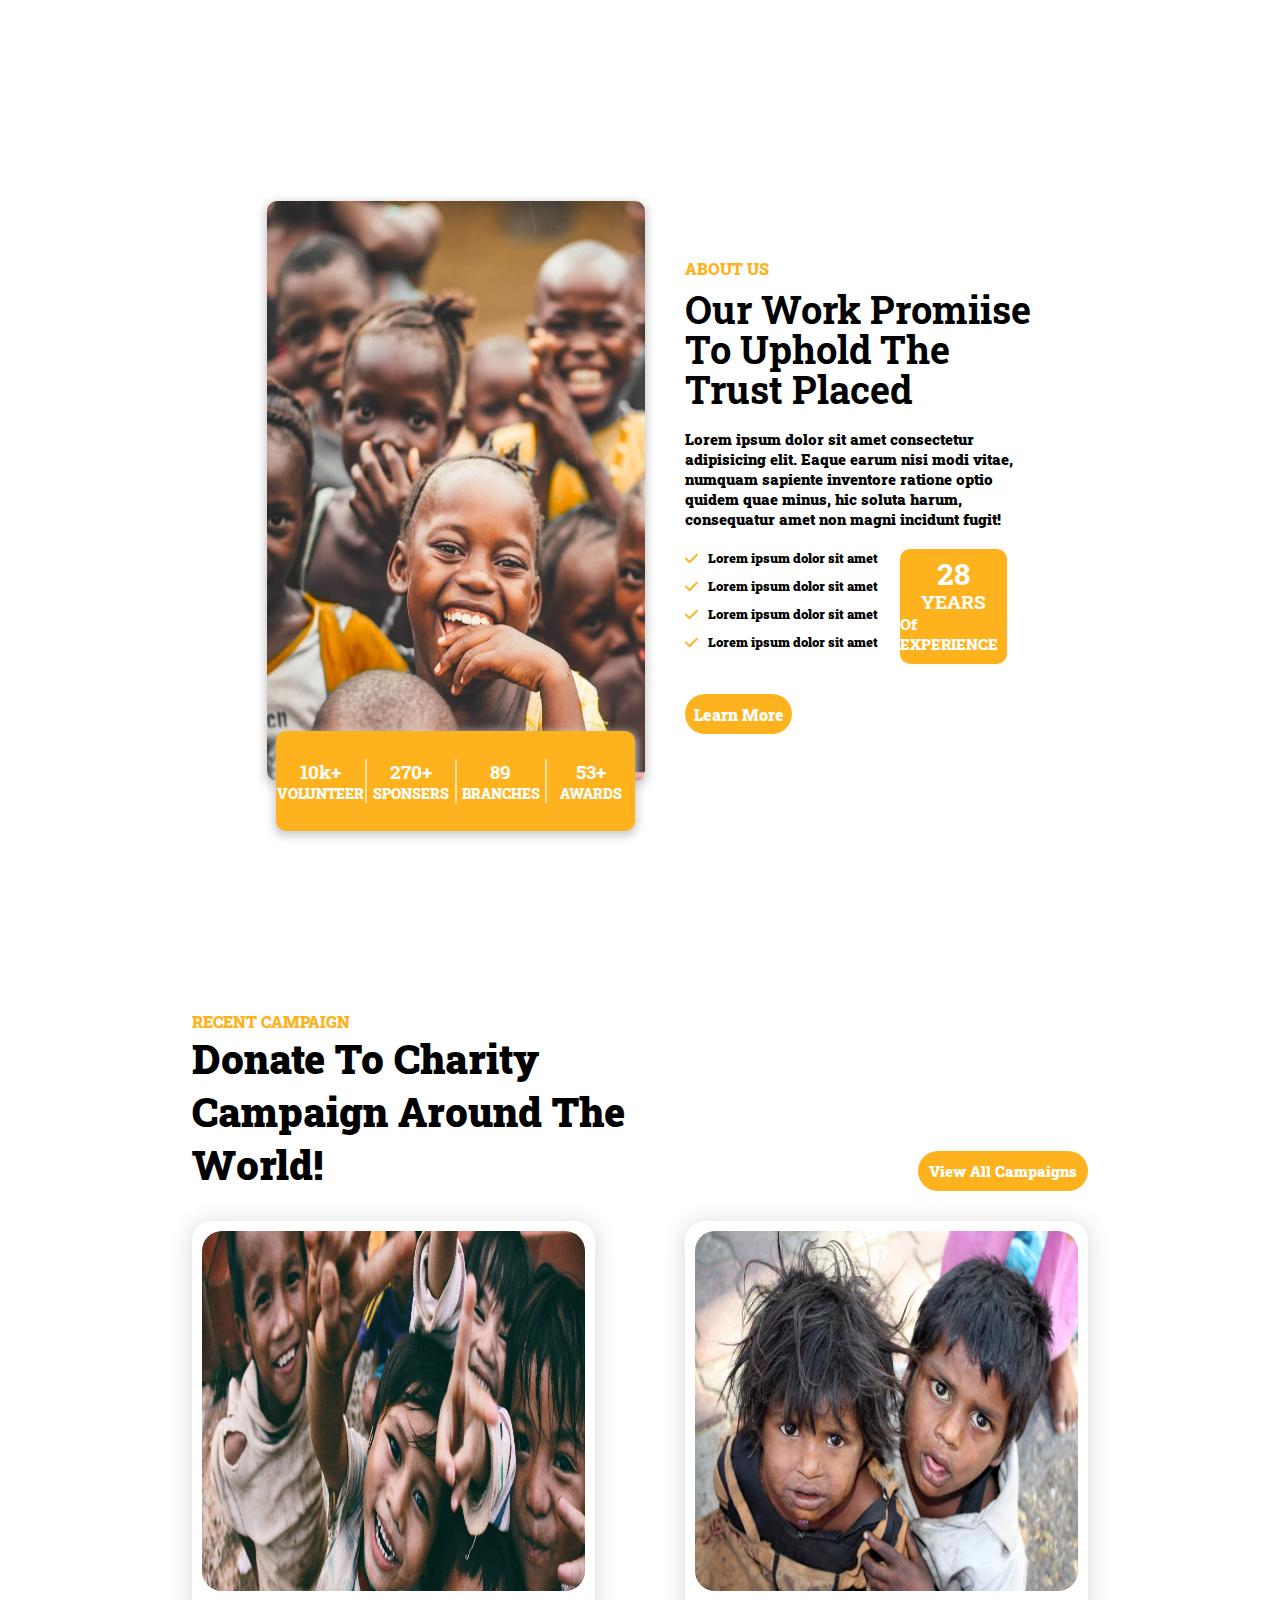
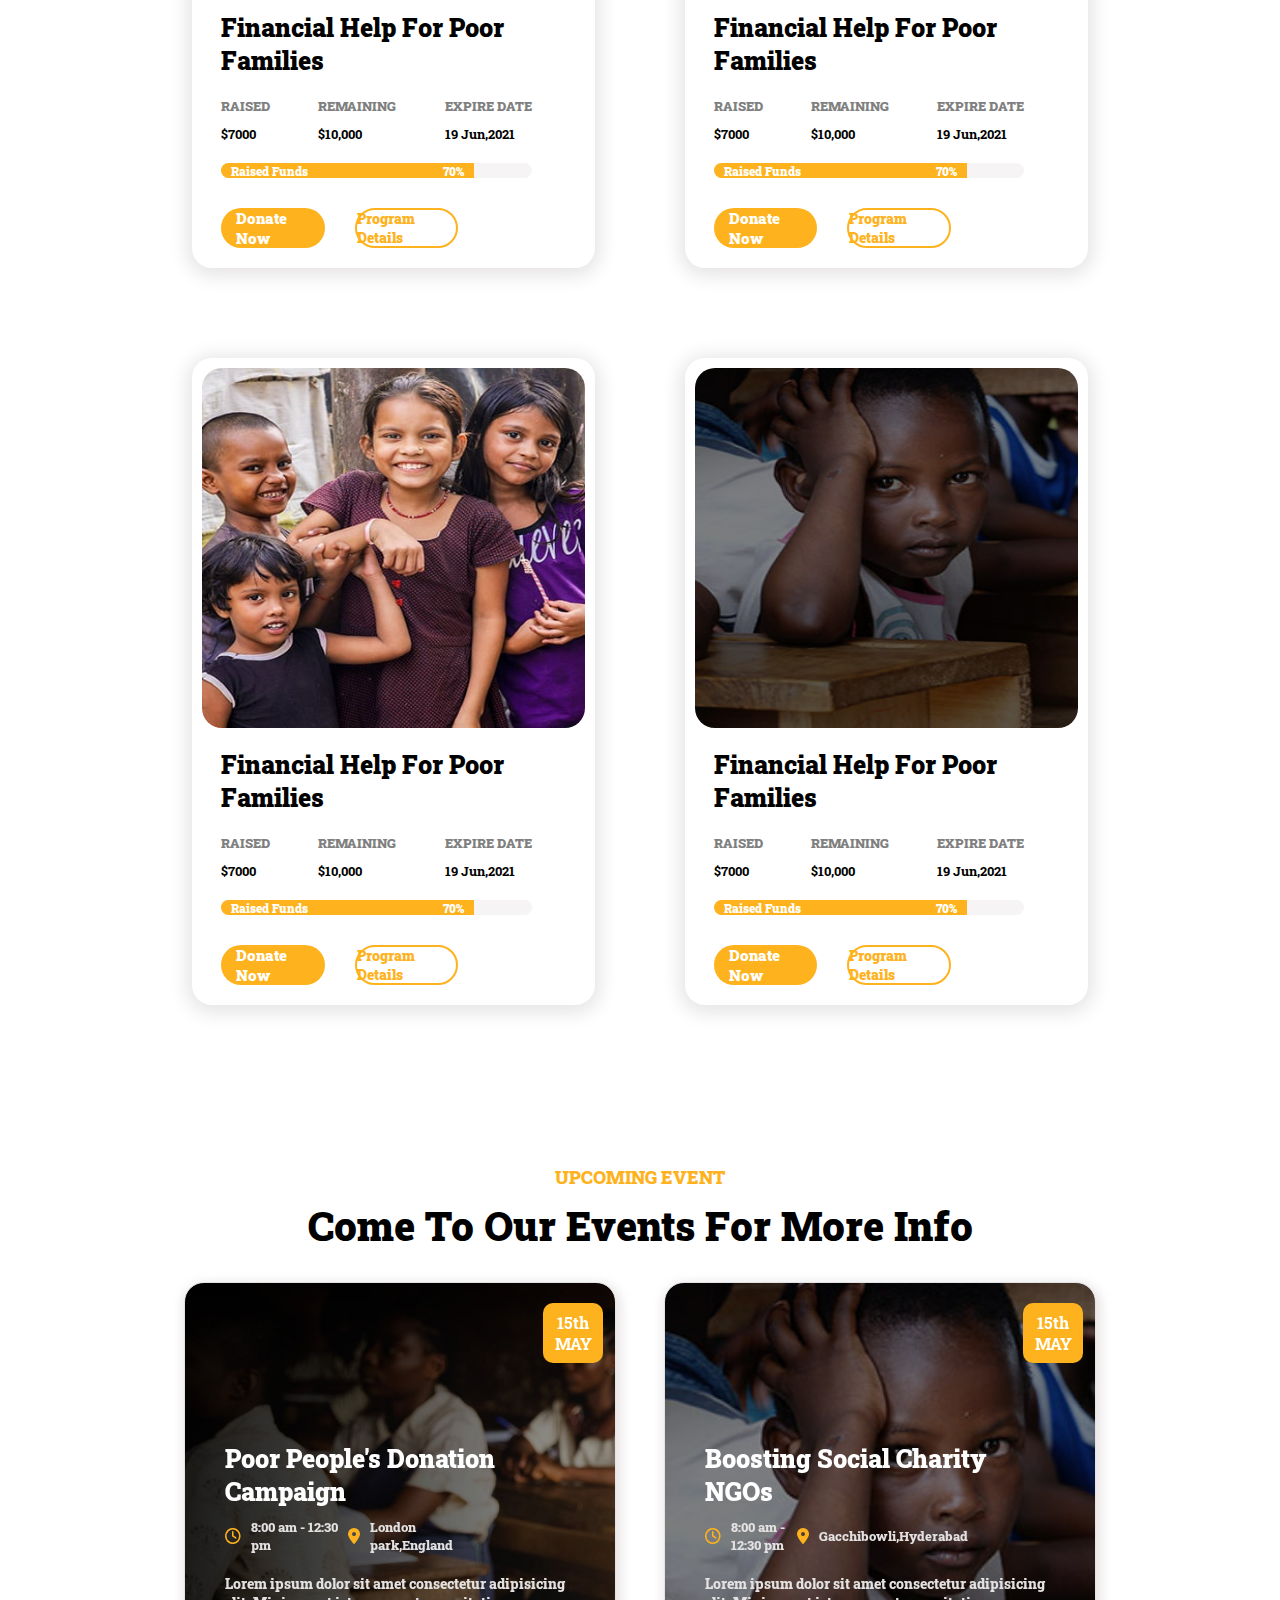
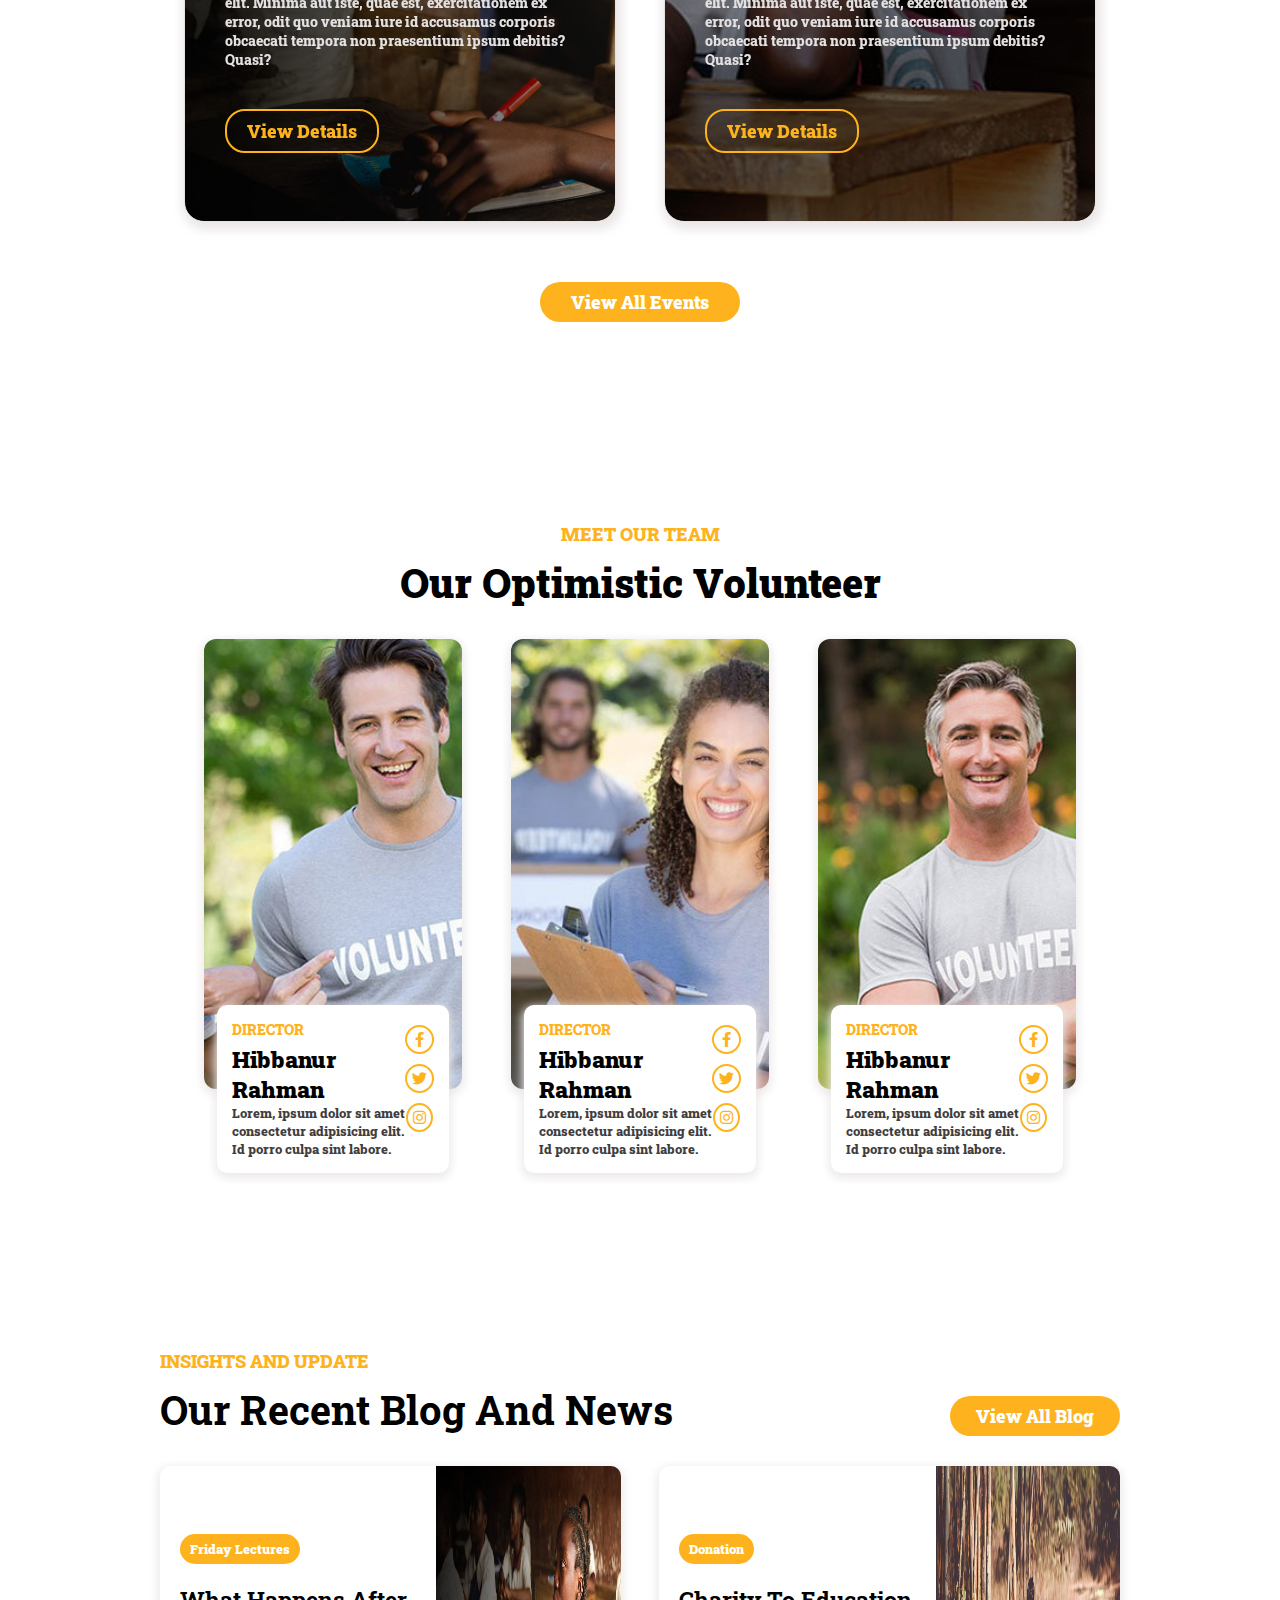
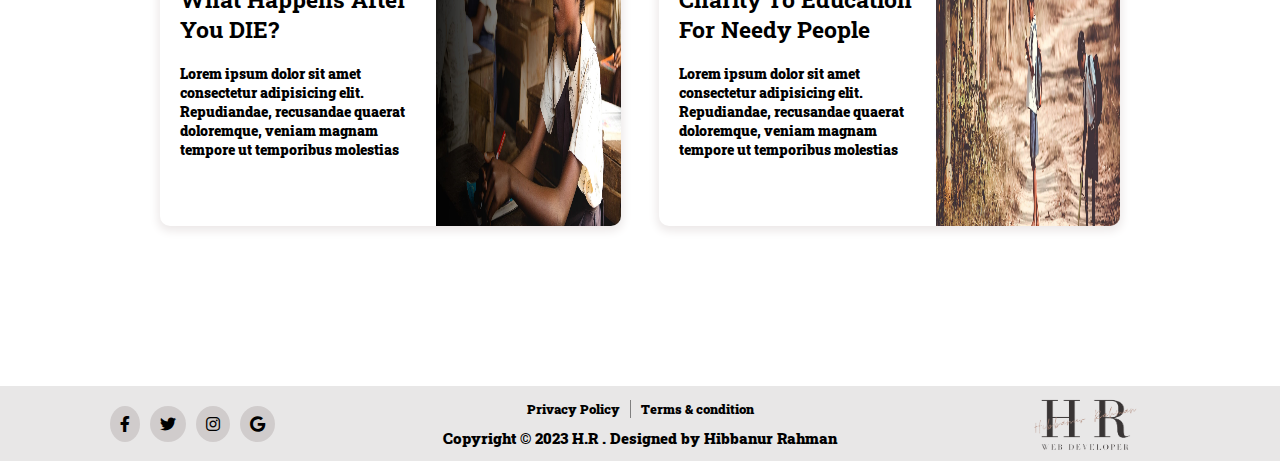
==== commit c75ce05b: "Add files via upload" ====
--- a/index.html
+++ b/index.html
@@ -6,6 +6,7 @@
     <meta name="viewport" content="width=device-width, initial-scale=1.0">
     <title>Charity System</title>
     <link rel="stylesheet" href="./css/style.css">
+    <link rel="stylesheet" href="./css/responsive.css">
 
     <link href="https://cdnjs.cloudflare.com/ajax/libs/font-awesome/6.0.0/css/all.min.css" rel="stylesheet">
 
@@ -20,29 +21,52 @@
     <div class="navbar">
         <div class="left">
             <img src="./images/logo-new.png" alt="logo">
-        </div>
-        <div class="right">
+            <div class="hamburger">
+                <div class="line"></div>
+                <div class="line"></div>
+                <div class="line"></div>
+            </div>
+        </div>
+        
+        <div class="right" id="nav-right">
             <div class="list">
                 <div class="list-Item">
-                    <p>HOME</p>
-                </div>
-                <div class="list-Item">
-                    <p>ABOUT US</p>
-                </div>
-                <div class="list-Item">
-                    <p>EVENTS</p>
-                </div>
-                <div class="list-Item">
-                    <p>PAGES</p>
-                </div>
-                <div class="list-Item">
-                    <p>BLOG</p>
-                </div>
-                <div class="list-Item">
-                    <p>SHOP</p>
-                </div>
-                <div class="list-Item">
-                    <p>CONTACT</p>
+                    <a href="./index.html">
+                        <p>HOME</p>
+                    </a>
+                </div>
+                <div class="list-Item">
+                    <a href="./about-us/aboutUs.html">
+                        <p>ABOUT US</p>
+                    </a>
+                </div>
+                <div class="list-Item">
+                    <a href="./events/events.html">
+                        <p>EVENTS</p>
+                    </a>
+                </div>
+                <div class="list-Item">
+                    <a href="./volunteer/volunteer.html">
+                        <p>VOLUNTEER</p>
+                    </a>
+                   
+                </div>
+                <div class="list-Item">
+                    <a href="./blog/blog.html">
+                        <p>BLOG</p>
+                    </a>
+                    
+                </div>
+                <div class="list-Item">
+                    <a href="./campaign/campaign.html">
+                        <p>CAMPAIGN</p>
+                    </a>
+                    
+                </div>
+                <div class="list-Item">
+                    <a href="./contact/contact.html">
+                        <p>CONTACT</p>
+                    </a>
                 </div>
                 <div class="list-Item donate-btn">
                     <p>Donate Now</p>
@@ -230,7 +254,7 @@
     </div>
 
     <div class="recent-campaign">
-        <p style="color: rgb(254, 179, 30); font-weight: 900;">RECENT CAMPAIGN</p>
+        <p style="color: rgb(254, 179, 30); font-weight: 900;" id="recent-head-p">RECENT CAMPAIGN</p>
         <h1>Donate To Charity Campaign Around The World!</h1>
         <div class="viewAll">
             <p>View All Campaigns</p>
--- a/css/style.css
+++ b/css/style.css
@@ -38,6 +38,21 @@
     height: 90%;
 }
 
+.hamburger{
+    width: 50px;
+    height: 40px;
+    display: none;
+    align-items: center;
+    justify-content: space-around;
+    flex-direction: column;
+    
+}
+.hamburger div{
+    width: 100%;
+    height: 3px;
+    background-color: rgb(254, 179, 30);
+
+}
 .navbar .right {
     height: 100%;
     width: 50%;
@@ -991,4 +1006,4 @@
 .footer .third img{
     width: 30%;
     height: 100%;
-}+}
--- a/css/responsive.css
+++ b/css/responsive.css
@@ -0,0 +1,353 @@
+@media screen and (max-width:480px) {
+    .hamburger {
+        display: flex;
+    }
+
+    .navbar {
+        flex-direction: column;
+        height: auto;
+        padding-top: 0px;
+    }
+
+    .navbar .left {
+        width: 100%;
+        height: 70px;
+        justify-content: space-between;
+        padding-left: 20px;
+        padding-right: 20px;
+        box-sizing: border-box;
+        right: 0px;
+        background: black;
+    }
+
+    .navbar .left img {
+        width: 40%;
+    }
+
+    .navbar .right {
+        width: 100%;
+        right: 0px;
+        height: auto;
+        background-color: black;
+        position: absolute;
+        z-index: -1;
+        top: -40vh;
+        transition: all 0.5s ease-in-out;
+        padding-bottom: 20px;
+    }
+
+    .navbar .right .list {
+        flex-direction: column;
+        height: auto;
+    }
+
+    .navbar .right .list-Item {
+        width: 100%;
+        display: flex;
+        align-items: center;
+        justify-content: center;
+        height: 50px
+    }
+
+    .navbar .right .list .donate-btn {
+        width: 40%;
+        margin: auto;
+        border-radius: 20px;
+        height: 40px;
+    }
+
+    .navbar p {
+        font-size: 20px;
+    }
+
+    .navbar .right .list .donate-btn p {
+        font-size: 20px;
+    }
+
+    .slides .content {
+        width: 100%;
+        margin: auto;
+        padding: 30px;
+        box-sizing: border-box;
+    }
+
+    .slides .content h1 {
+        width: 91%;
+        font-size: 40px;
+        line-height: 40px;
+    }
+
+    .slides .content p:nth-child(1) {
+        font-size: 18px;
+    }
+
+    .slides .content p:nth-child(3) {
+        font-size: 18px;
+        width: 90%;
+        font-weight: 550;
+    }
+
+    .slide-lower {
+        width: 100%;
+        align-items: center;
+        justify-content: space-around;
+    }
+
+    .slide-lower .donate-btn {
+        width: 43%;
+    }
+
+    .slide-lower .Read-btn {
+        width: 43%;
+    }
+
+    .donate-btn p {
+        font-size: 18px;
+    }
+
+    .radio-btn {
+        width: 70px;
+        height: 25px;
+        left: 40%;
+        margin-top: 20px;
+    }
+
+    .right-arr {
+        left: 86vw;
+    }
+
+    .left-arr {
+        margin-left: -10px;
+    }
+
+    .row {
+        flex-direction: column;
+    }
+
+
+
+    .member-donar {
+        width: 100%;
+    }
+
+    .card-sec {
+        flex-direction: column;
+        padding: 15px;
+        height: auto;
+    }
+
+    .card-sec .card {
+        width: 100%;
+        margin-bottom: 20px;
+    }
+
+    .about-us {
+        width: 100%;
+        flex-direction: column;
+        padding: 15px;
+    }
+
+    .left-sec {
+        width: 100%;
+        padding: 0px;
+        height: 40vh;
+    }
+
+    .left-sec .image {
+        border-radius: 20px;
+    }
+
+    .counter {
+        flex-wrap: wrap;
+        box-sizing: border-box;
+        height: auto;
+        overflow: hidden;
+        border-radius: 15px;
+        margin-top: -69px;
+    }
+
+    .count-item {
+        width: 49%;
+        height: 13vh;
+        border-top: 2px solid rgba(255, 255, 255, 0.595);
+        display: flex;
+        flex-direction: column;
+        align-items: center;
+        justify-content: center;
+    }
+
+    .count-item h3 {
+        font-size: 30px;
+    }
+
+    .count-item p:nth-child(2) {
+        font-size: 18px;
+    }
+
+    .right-sec {
+        width: 100%;
+        margin-top: 25vh;
+        display: flex;
+        flex-direction: column;
+        align-items: center;
+    }
+
+    .right-sec p:nth-child(1) {
+        font-size: 23px;
+        text-align: left;
+        width: 100%;
+    }
+
+    .right-sec h1 {
+        font-size: 34px;
+    }
+
+    .right-sec p:nth-child(3) {
+        font-size: 18px;
+        font-weight: 550;
+    }
+
+    .right-sec-low {
+        flex-direction: column-reverse;
+    }
+
+    .right-sec-low-right {
+        width: 85%;
+        height: 12vh;
+    }
+
+    .right-sec-low-left {
+        width: 100%;
+        padding-top: 20px;
+    }
+
+    .right-sec-low-left div p {
+        font-size: 16px;
+    }
+
+    .learn {
+        width: 50%;
+    }
+
+    .learn p:nth-child(1) {
+        text-align: center;
+    }
+
+
+    .recent-campaign {
+        width: 100%;
+        padding: 15px;
+        box-sizing: border-box;
+        padding-top: 100px;
+    }
+    #recent-head-p{
+        font-size: 21px;
+        padding-bottom: 20px;
+    }
+    .recent-campaign h1 {
+        width: 100%;
+        font-size: 30px;
+    }
+
+    .viewAll {
+        margin-top: 10px;
+        float: left;
+        margin-bottom: 30px;
+    }
+    .recent-campaign .row{
+        padding-bottom: 0px;
+        padding-top: 0px;
+    }
+    .campaign-item {
+        width: 100%;
+        padding: 10px;
+        margin-bottom: 20px;
+    }
+    .recent-campaign .donate-btn {
+        width: 45%;
+    }
+    .program-details {
+        width: 45%;
+    }
+
+
+
+    .events {
+        width: 100%;
+        padding: 10px;
+        box-sizing: border-box;
+    }
+    .events h1 {
+        font-size: 32px;
+    }
+    .events .row {
+        padding-top: 20px;
+        padding-bottom: 0px;
+    }
+    .event-item {
+        width: 100%;
+        padding: 20px;
+        height: 50vh;
+        margin-bottom: 20px;
+    }
+    .time-loc {
+        width: 100%;
+    }
+
+
+    .team {
+        width: 100%;
+        padding: 10px;
+        box-sizing: border-box;
+        padding-top: 100px;
+    }
+    .team .row {
+        width: 100%;
+        padding-bottom: 0px;
+    }
+    .team-item {
+        width: 100%;
+        height: 40vh;
+        margin-bottom: 15vh;
+    }
+    .team h1 {
+        font-size: 31px;
+    }
+    .team-item .content {
+        bottom: -20vh;
+    }
+
+
+
+    .insights {
+        width: 100%;
+        padding: 10px;
+        box-sizing: border-box;
+    }
+    .insights h1 {
+        font-size: 32px;
+    }
+    .blog-item {
+        width: 100%;
+        flex-direction: column-reverse;
+        height: 54vh;
+        margin-bottom: 30px;
+    }
+    .blog-item .left{
+        width: 100%;
+    }
+    .blog-item .right{
+        width: 100%;
+    }
+
+
+    .footer {
+        flex-direction: column;
+        height: 30vh;
+        box-sizing: border-box;
+        padding: 6px;
+    }
+    .footer .first, .second, .third {
+        width: 100%;
+    }
+}
